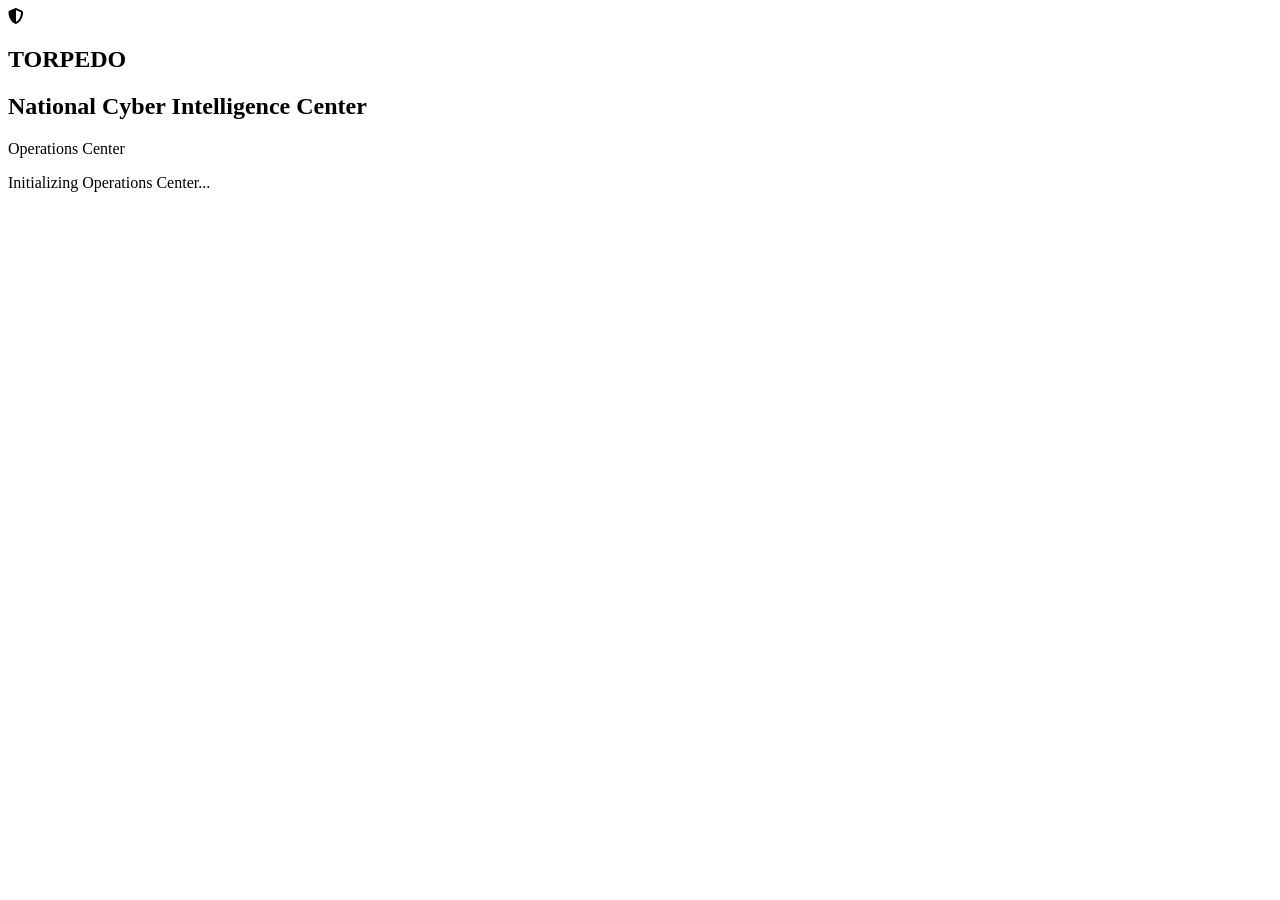
==== index.html @ 2e85b291 "Create index.html" ====
<!DOCTYPE html>
<html lang="en">

<head>

    <!-- ==========================================================
        TORPEDO v2.0.0
        National Cyber Intelligence Center
        Operations Center

        File: index.html
        Purpose: Single Page Application Shell
    =========================================================== -->

    <meta charset="UTF-8">

    <meta http-equiv="X-UA-Compatible" content="IE=edge">

    <meta name="viewport"
          content="width=device-width, initial-scale=1.0">

    <meta name="description"
          content="TORPEDO - National Cyber Intelligence Center Operations Center">

    <meta name="theme-color"
          content="#0B1220">

    <title>
        TORPEDO | National Cyber Intelligence Center | Operations Center
    </title>

    <!-- ==========================================================
        Google Fonts
    =========================================================== -->

    <link rel="preconnect"
          href="https://fonts.googleapis.com">

    <link rel="preconnect"
          href="https://fonts.gstatic.com"
          crossorigin>

    <link href="https://fonts.googleapis.com/css2?family=Inter:wght@300;400;500;600;700;800&display=swap"
          rel="stylesheet">

    <!-- ==========================================================
        Font Awesome
    =========================================================== -->

    <link rel="stylesheet"
          href="https://cdnjs.cloudflare.com/ajax/libs/font-awesome/6.7.2/css/all.min.css">

    <!-- ==========================================================
        Stylesheets
    =========================================================== -->

    <link rel="stylesheet" href="css/variables.css">
    <link rel="stylesheet" href="css/main.css">
    <link rel="stylesheet" href="css/sidebar.css">
    <link rel="stylesheet" href="css/topbar.css">
    <link rel="stylesheet" href="css/dashboard.css">
    <link rel="stylesheet" href="css/responsive.css">

</head>

<body>

    <!-- ==========================================================
        Application Shell
    =========================================================== -->

    <div id="app">

        <!-- Sidebar -->

        <aside id="sidebar-container"></aside>

        <!-- Main Application -->

        <main id="main-app">

            <!-- Top Navigation -->

            <header id="topbar-container"></header>

            <!-- Breadcrumb -->

            <section id="breadcrumb-container"></section>

            <!-- Dynamic View -->

            <section id="view-container">

                <div class="startup-screen">

                    <div class="startup-logo">

                        <i class="fa-solid fa-shield-halved"></i>

                    </div>

                    <h1>TORPEDO</h1>

                    <h2>National Cyber Intelligence Center</h2>

                    <p>Operations Center</p>

                    <div class="startup-loader">

                        <div class="spinner"></div>

                        <span>
                            Initializing Operations Center...
                        </span>

                    </div>

                </div>

            </section>

            <!-- Status Bar -->

            <footer id="statusbar-container"></footer>

        </main>

    </div>

    <!-- ==========================================================
        Global Containers
    =========================================================== -->

    <div id="modal-root"></div>

    <div id="toast-root"></div>

    <!-- ==========================================================
        JavaScript
    =========================================================== -->

    <script src="js/config.js"></script>

    <script src="js/api.js"></script>

    <script src="js/ui.js"></script>

    <script src="js/router.js"></script>

    <script src="js/app.js"></script>

</body>

</html>
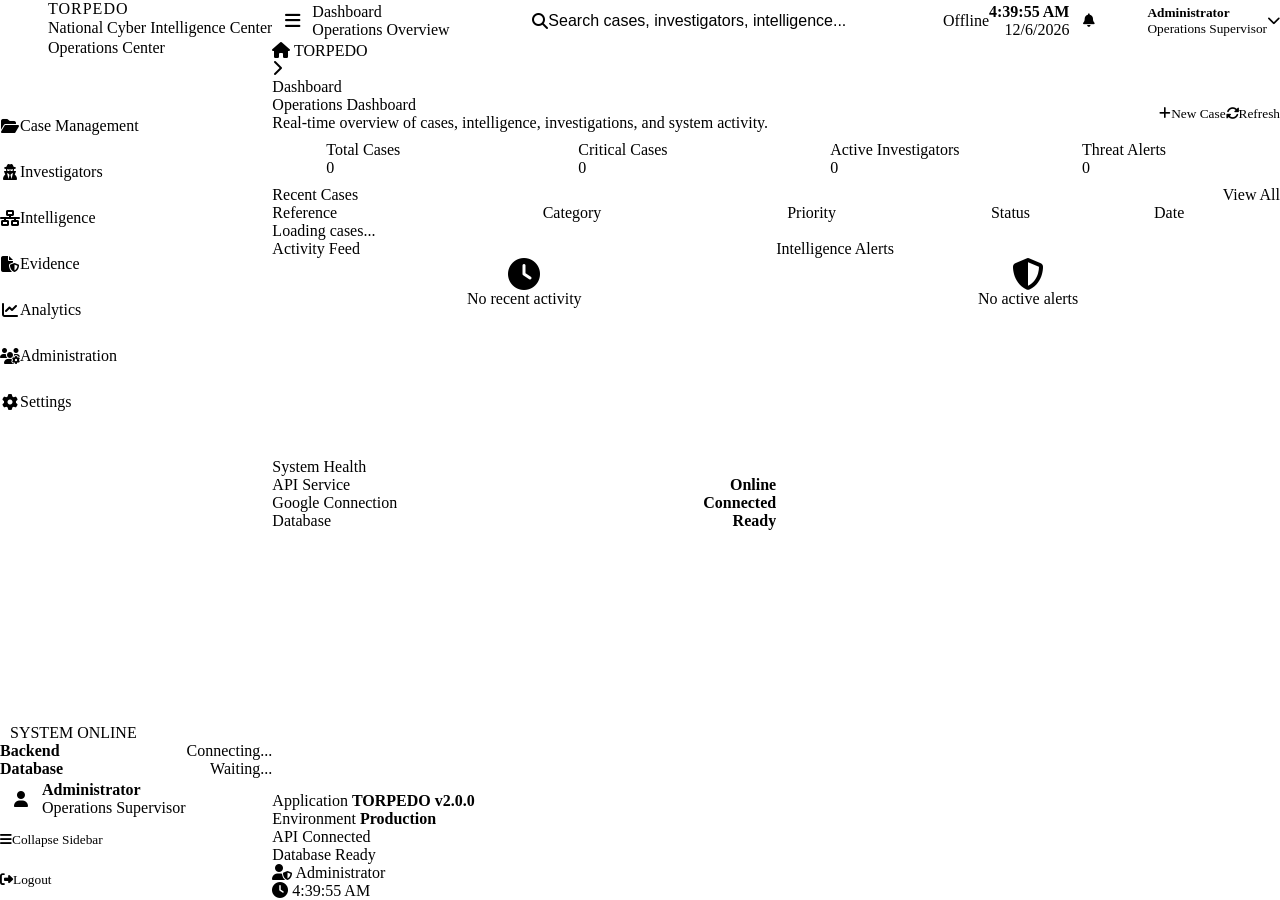
==== commit 06e46c85: "Update index.html TORPEDO v2.0.0 National Cyber Intelligence Center Operations Center" ====
--- a/index.html
+++ b/index.html
@@ -3,152 +3,215 @@
 
 <head>
 
-    <!-- ==========================================================
-        TORPEDO v2.0.0
-        National Cyber Intelligence Center
-        Operations Center
-
-        File: index.html
-        Purpose: Single Page Application Shell
-    =========================================================== -->
 
     <meta charset="UTF-8">
 
-    <meta http-equiv="X-UA-Compatible" content="IE=edge">
 
     <meta name="viewport"
           content="width=device-width, initial-scale=1.0">
 
-    <meta name="description"
-          content="TORPEDO - National Cyber Intelligence Center Operations Center">
-
-    <meta name="theme-color"
-          content="#0B1220">
 
     <title>
-        TORPEDO | National Cyber Intelligence Center | Operations Center
+        TORPEDO | Operations Center
     </title>
 
-    <!-- ==========================================================
-        Google Fonts
-    =========================================================== -->
-
-    <link rel="preconnect"
-          href="https://fonts.googleapis.com">
-
-    <link rel="preconnect"
-          href="https://fonts.gstatic.com"
-          crossorigin>
-
-    <link href="https://fonts.googleapis.com/css2?family=Inter:wght@300;400;500;600;700;800&display=swap"
-          rel="stylesheet">
-
-    <!-- ==========================================================
-        Font Awesome
-    =========================================================== -->
-
-    <link rel="stylesheet"
-          href="https://cdnjs.cloudflare.com/ajax/libs/font-awesome/6.7.2/css/all.min.css">
-
-    <!-- ==========================================================
-        Stylesheets
-    =========================================================== -->
-
-    <link rel="stylesheet" href="css/variables.css">
-    <link rel="stylesheet" href="css/main.css">
-    <link rel="stylesheet" href="css/sidebar.css">
-    <link rel="stylesheet" href="css/topbar.css">
-    <link rel="stylesheet" href="css/dashboard.css">
-    <link rel="stylesheet" href="css/responsive.css">
+
+
+    <!-- ==================================================
+         ICONS
+    =================================================== -->
+
+    <link rel="stylesheet"
+          href="https://cdnjs.cloudflare.com/ajax/libs/font-awesome/6.5.2/css/all.min.css">
+
+
+
+    <!-- ==================================================
+         CSS
+    =================================================== -->
+
+    <link rel="stylesheet"
+          href="css/main.css">
+
+    <link rel="stylesheet"
+          href="css/sidebar.css">
+
+    <link rel="stylesheet"
+          href="css/topbar.css">
+
+    <link rel="stylesheet"
+          href="css/dashboard.css">
+
+    <link rel="stylesheet"
+          href="css/cases.css">
+
+    <link rel="stylesheet"
+          href="css/investigators.css">
+
+    <link rel="stylesheet"
+          href="css/responsive.css">
+
+
 
 </head>
 
+
+
 <body>
 
-    <!-- ==========================================================
-        Application Shell
-    =========================================================== -->
-
-    <div id="app">
-
-        <!-- Sidebar -->
-
-        <aside id="sidebar-container"></aside>
-
-        <!-- Main Application -->
-
-        <main id="main-app">
-
-            <!-- Top Navigation -->
-
-            <header id="topbar-container"></header>
-
-            <!-- Breadcrumb -->
-
-            <section id="breadcrumb-container"></section>
-
-            <!-- Dynamic View -->
-
-            <section id="view-container">
-
-                <div class="startup-screen">
-
-                    <div class="startup-logo">
-
-                        <i class="fa-solid fa-shield-halved"></i>
-
-                    </div>
-
-                    <h1>TORPEDO</h1>
-
-                    <h2>National Cyber Intelligence Center</h2>
-
-                    <p>Operations Center</p>
-
-                    <div class="startup-loader">
-
-                        <div class="spinner"></div>
-
-                        <span>
-                            Initializing Operations Center...
-                        </span>
-
-                    </div>
-
-                </div>
-
-            </section>
-
-            <!-- Status Bar -->
-
-            <footer id="statusbar-container"></footer>
-
-        </main>
+
+
+<div id="app">
+
+
+
+    <!-- ==================================================
+         SIDEBAR
+    =================================================== -->
+
+
+    <aside id="sidebar-container"></aside>
+
+
+
+
+
+    <!-- ==================================================
+         MAIN APPLICATION
+    =================================================== -->
+
+
+    <main id="main-app">
+
+
+
+        <!-- TOPBAR -->
+
+        <header id="topbar-container"></header>
+
+
+
+
+
+        <!-- BREADCRUMB -->
+
+        <div id="breadcrumb-container"></div>
+
+
+
+
+
+        <!-- PAGE CONTENT -->
+
+        <section id="view-container">
+
+
+        </section>
+
+
+
+
+
+        <!-- STATUS BAR -->
+
+        <footer id="statusbar-container"></footer>
+
+
+
+    </main>
+
+
+
+
+</div>
+
+
+
+
+
+<!-- ======================================================
+     SYSTEM ELEMENTS
+======================================================= -->
+
+
+<div id="loading-overlay"
+     class="hidden">
+
+
+    <div class="loader-box">
+
+
+        <i class="fa-solid fa-shield-halved"></i>
+
+
+        <p id="loadingMessage">
+
+            Loading TORPEDO...
+
+        </p>
+
 
     </div>
 
-    <!-- ==========================================================
-        Global Containers
-    =========================================================== -->
-
-    <div id="modal-root"></div>
-
-    <div id="toast-root"></div>
-
-    <!-- ==========================================================
-        JavaScript
-    =========================================================== -->
-
-    <script src="js/config.js"></script>
-
-    <script src="js/api.js"></script>
-
-    <script src="js/ui.js"></script>
-
-    <script src="js/router.js"></script>
-
-    <script src="js/app.js"></script>
+
+</div>
+
+
+
+
+
+<div id="toast-root"></div>
+
+
+
+<div id="modal-root"></div>
+
+
+
+
+
+<!-- ======================================================
+     JAVASCRIPT CORE
+======================================================= -->
+
+
+<script src="js/config.js"></script>
+
+
+<script src="js/api.js"></script>
+
+
+<script src="js/ui.js"></script>
+
+
+<script src="js/router.js"></script>
+
+
+<script src="js/auth.js"></script>
+
+
+<script src="js/app.js"></script>
+
+
+
+
+
+<!-- ======================================================
+     MODULES
+======================================================= -->
+
+
+<script src="js/cases.js"></script>
+
+
+<script src="js/investigators.js"></script>
+
+
+<script src="js/analytics.js"></script>
+
+
 
 </body>
 
+
 </html>
--- a/css/main.css
+++ b/css/main.css
@@ -0,0 +1,540 @@
+/*
+==============================================================
+TORPEDO v2.0.0
+National Cyber Intelligence Center
+Operations Center
+
+File: main.css
+Purpose: Global Application Styling
+==============================================================
+*/
+
+
+/* ==========================================================
+   RESET
+========================================================== */
+
+*,
+*::before,
+*::after {
+
+    box-sizing: border-box;
+
+    margin: 0;
+
+    padding: 0;
+
+}
+
+
+html {
+
+    width: 100%;
+
+    height: 100%;
+
+    font-size: 16px;
+
+}
+
+
+body {
+
+    width: 100%;
+
+    height: 100%;
+
+    background: var(--color-background);
+
+    color: var(--text-primary);
+
+    font-family: var(--font-family);
+
+    font-size: var(--font-size-md);
+
+    overflow: hidden;
+
+}
+
+
+
+/* ==========================================================
+   LINKS
+========================================================== */
+
+a {
+
+    color: inherit;
+
+    text-decoration: none;
+
+}
+
+
+button {
+
+    font-family: inherit;
+
+    cursor: pointer;
+
+    border: none;
+
+}
+
+
+
+/* ==========================================================
+   APPLICATION SHELL
+========================================================== */
+
+#app {
+
+    width: 100%;
+
+    height: 100vh;
+
+    display: flex;
+
+    overflow: hidden;
+
+}
+
+
+
+#sidebar-container {
+
+    width: var(--sidebar-width);
+
+    height: 100vh;
+
+    flex-shrink: 0;
+
+    background: var(--color-sidebar);
+
+    transition: width var(--transition-normal);
+
+}
+
+
+
+#main-app {
+
+    flex: 1;
+
+    height: 100vh;
+
+    display: flex;
+
+    flex-direction: column;
+
+    min-width: 0;
+
+}
+
+
+
+/* ==========================================================
+   DYNAMIC CONTENT AREA
+========================================================== */
+
+#view-container {
+
+    flex: 1;
+
+    overflow-y: auto;
+
+    padding: var(--space-6);
+
+    background: var(--color-background);
+
+}
+
+
+
+/* Scrollbar */
+
+#view-container::-webkit-scrollbar {
+
+    width: 8px;
+
+}
+
+
+#view-container::-webkit-scrollbar-track {
+
+    background: transparent;
+
+}
+
+
+#view-container::-webkit-scrollbar-thumb {
+
+    background: var(--color-border);
+
+    border-radius: var(--radius-md);
+
+}
+
+
+
+/* ==========================================================
+   PANELS
+========================================================== */
+
+.panel {
+
+    background: var(--color-panel);
+
+    border:
+
+        var(--border-width)
+
+        var(--border-style)
+
+        var(--color-border);
+
+    border-radius: var(--radius-lg);
+
+    box-shadow: var(--shadow-md);
+
+}
+
+
+
+.panel-header {
+
+    display: flex;
+
+    align-items: center;
+
+    justify-content: space-between;
+
+    padding: var(--space-4);
+
+    border-bottom:
+
+        var(--border-width)
+
+        var(--border-style)
+
+        var(--color-border);
+
+}
+
+
+
+.panel-header h2 {
+
+    font-size: var(--font-size-lg);
+
+    font-weight: var(--weight-semibold);
+
+}
+
+
+
+/* ==========================================================
+   BUTTONS
+========================================================== */
+
+.action-button {
+
+    display: inline-flex;
+
+    align-items: center;
+
+    gap: var(--space-2);
+
+    padding:
+
+        var(--space-3)
+
+        var(--space-5);
+
+    border-radius: var(--radius-md);
+
+    background: var(--color-panel-light);
+
+    color: var(--text-primary);
+
+    transition: background var(--transition-fast);
+
+}
+
+
+
+.action-button:hover {
+
+    background: var(--color-border);
+
+}
+
+
+
+.action-button.primary {
+
+    background: var(--color-primary);
+
+}
+
+
+
+.action-button.primary:hover {
+
+    background: var(--color-primary-hover);
+
+}
+
+
+
+/* ==========================================================
+   TABLES
+========================================================== */
+
+.table-container {
+
+    width: 100%;
+
+    overflow-x: auto;
+
+}
+
+
+table {
+
+    width: 100%;
+
+    border-collapse: collapse;
+
+}
+
+
+th {
+
+    text-align: left;
+
+    color: var(--text-secondary);
+
+    font-size: var(--font-size-sm);
+
+    font-weight: var(--weight-semibold);
+
+    padding: var(--space-3);
+
+}
+
+
+
+td {
+
+    padding: var(--space-3);
+
+    border-top:
+
+        var(--border-width)
+
+        var(--border-style)
+
+        var(--color-border);
+
+    color: var(--text-primary);
+
+}
+
+
+
+/* ==========================================================
+   STATUS COLORS
+========================================================== */
+
+.online {
+
+    color: var(--color-success);
+
+}
+
+
+.warning {
+
+    color: var(--color-warning);
+
+}
+
+
+.danger {
+
+    color: var(--color-danger);
+
+}
+
+
+
+/* ==========================================================
+   EMPTY STATES
+========================================================== */
+
+.empty-state {
+
+    display: flex;
+
+    flex-direction: column;
+
+    align-items: center;
+
+    justify-content: center;
+
+    padding: var(--space-10);
+
+    color: var(--text-secondary);
+
+    text-align: center;
+
+}
+
+
+.empty-state i {
+
+    font-size: 2rem;
+
+    margin-bottom: var(--space-4);
+
+}
+
+
+
+/* ==========================================================
+   STARTUP SCREEN
+========================================================== */
+
+.startup-screen {
+
+    height: 100%;
+
+    display: flex;
+
+    flex-direction: column;
+
+    align-items: center;
+
+    justify-content: center;
+
+    color: var(--text-secondary);
+
+}
+
+
+
+.startup-logo {
+
+    width: 90px;
+
+    height: 90px;
+
+    border-radius: 50%;
+
+    display: flex;
+
+    align-items: center;
+
+    justify-content: center;
+
+    background: var(--color-primary);
+
+    color: white;
+
+    font-size: 2.5rem;
+
+    margin-bottom: var(--space-5);
+
+}
+
+
+
+.startup-screen h1 {
+
+    color: var(--text-primary);
+
+    font-size: var(--font-size-2xl);
+
+    letter-spacing: 2px;
+
+}
+
+
+.startup-screen h2 {
+
+    margin-top: var(--space-2);
+
+    font-size: var(--font-size-lg);
+
+}
+
+
+
+.startup-loader {
+
+    margin-top: var(--space-8);
+
+    display: flex;
+
+    flex-direction: column;
+
+    align-items: center;
+
+    gap: var(--space-3);
+
+}
+
+
+.spinner {
+
+    width: 36px;
+
+    height: 36px;
+
+    border-radius: 50%;
+
+    border:
+
+        4px solid
+
+        var(--color-border);
+
+    border-top-color:
+
+        var(--color-primary);
+
+    animation: spin 1s linear infinite;
+
+}
+
+
+
+@keyframes spin {
+
+    from {
+
+        transform: rotate(0deg);
+
+    }
+
+
+    to {
+
+        transform: rotate(360deg);
+
+    }
+
+}
+
+
+
+/* ==========================================================
+   HIDDEN STATE
+========================================================== */
+
+.hidden {
+
+    display: none !important;
+
+}
--- a/css/sidebar.css
+++ b/css/sidebar.css
@@ -0,0 +1,551 @@
+/*
+==============================================================
+TORPEDO v2.0.0
+National Cyber Intelligence Center
+Operations Center
+
+File: sidebar.css
+Purpose: Sidebar Navigation Styling
+==============================================================
+*/
+
+
+/* ==========================================================
+   SIDEBAR CONTAINER
+========================================================== */
+
+.sidebar {
+
+    width: var(--sidebar-width);
+
+    height: 100vh;
+
+    display: flex;
+
+    flex-direction: column;
+
+    background: var(--color-sidebar);
+
+    border-right:
+
+        var(--border-width)
+
+        var(--border-style)
+
+        var(--color-border);
+
+    color: var(--text-primary);
+
+    overflow: hidden;
+
+}
+
+
+
+/* ==========================================================
+   HEADER / BRAND
+========================================================== */
+
+.sidebar-header {
+
+    padding: var(--space-5);
+
+    border-bottom:
+
+        var(--border-width)
+
+        var(--border-style)
+
+        var(--color-border);
+
+}
+
+
+
+.brand {
+
+    display: flex;
+
+    align-items: center;
+
+    gap: var(--space-3);
+
+}
+
+
+
+.brand-logo {
+
+    width: 48px;
+
+    height: 48px;
+
+    display: flex;
+
+    align-items: center;
+
+    justify-content: center;
+
+    border-radius: var(--radius-md);
+
+    background: var(--color-primary);
+
+    color: white;
+
+    font-size: 1.5rem;
+
+    flex-shrink: 0;
+
+}
+
+
+
+.brand-details {
+
+    display: flex;
+
+    flex-direction: column;
+
+}
+
+
+
+.brand-details h1 {
+
+    font-size: var(--font-size-lg);
+
+    font-weight: var(--weight-bold);
+
+    letter-spacing: 1px;
+
+}
+
+
+
+.brand-details span {
+
+    color: var(--text-secondary);
+
+    font-size: var(--font-size-xs);
+
+    line-height: 1.3;
+
+}
+
+
+
+.brand-details small {
+
+    color: var(--text-muted);
+
+    font-size: var(--font-size-xs);
+
+}
+
+
+
+/* ==========================================================
+   SIDEBAR BODY
+========================================================== */
+
+.sidebar-body {
+
+    flex: 1;
+
+    overflow-y: auto;
+
+    padding:
+
+        var(--space-4)
+
+        var(--space-3);
+
+}
+
+
+
+.sidebar-body::-webkit-scrollbar {
+
+    width: 5px;
+
+}
+
+
+
+.sidebar-body::-webkit-scrollbar-thumb {
+
+    background: var(--color-border);
+
+    border-radius: var(--radius-md);
+
+}
+
+
+
+/* ==========================================================
+   MENU
+========================================================== */
+
+.sidebar-menu {
+
+    list-style: none;
+
+    display: flex;
+
+    flex-direction: column;
+
+    gap: var(--space-2);
+
+}
+
+
+
+.nav-link {
+
+    height: 46px;
+
+    display: flex;
+
+    align-items: center;
+
+    gap: var(--space-3);
+
+    padding:
+
+        0
+
+        var(--space-4);
+
+    border-radius: var(--radius-md);
+
+    color: var(--text-secondary);
+
+    transition:
+
+        background var(--transition-fast),
+
+        color var(--transition-fast);
+
+}
+
+
+
+.nav-link i {
+
+    width: 20px;
+
+    text-align: center;
+
+    font-size: 1rem;
+
+}
+
+
+
+.nav-link span {
+
+    font-size: var(--font-size-sm);
+
+    font-weight: var(--weight-medium);
+
+}
+
+
+
+.nav-link:hover {
+
+    background: var(--color-panel);
+
+    color: var(--text-primary);
+
+}
+
+
+
+.nav-link.active {
+
+    background: var(--color-primary);
+
+    color: white;
+
+}
+
+
+
+/* ==========================================================
+   SYSTEM STATUS CARD
+========================================================== */
+
+.sidebar-system {
+
+    padding:
+
+        var(--space-3)
+
+        var(--space-4);
+
+}
+
+
+
+.system-card {
+
+    background: var(--color-panel);
+
+    border:
+
+        var(--border-width)
+
+        var(--border-style)
+
+        var(--color-border);
+
+    border-radius: var(--radius-lg);
+
+    padding: var(--space-4);
+
+}
+
+
+
+.system-indicator {
+
+    display: flex;
+
+    align-items: center;
+
+    gap: var(--space-2);
+
+    margin-bottom: var(--space-3);
+
+}
+
+
+
+.indicator-dot {
+
+    width: 10px;
+
+    height: 10px;
+
+    border-radius: 50%;
+
+    background: var(--color-danger);
+
+}
+
+
+
+.indicator-dot.online {
+
+    background: var(--color-success);
+
+}
+
+
+
+.indicator-text {
+
+    font-size: var(--font-size-xs);
+
+    font-weight: var(--weight-semibold);
+
+}
+
+
+
+.system-details {
+
+    display: flex;
+
+    flex-direction: column;
+
+    gap: var(--space-2);
+
+}
+
+
+
+.system-details div {
+
+    display: flex;
+
+    justify-content: space-between;
+
+    font-size: var(--font-size-xs);
+
+}
+
+
+
+.system-details strong {
+
+    color: var(--text-secondary);
+
+}
+
+
+
+.system-details span {
+
+    color: var(--text-primary);
+
+}
+
+
+
+/* ==========================================================
+   USER AREA
+========================================================== */
+
+.sidebar-user {
+
+    display: flex;
+
+    align-items: center;
+
+    gap: var(--space-3);
+
+    padding:
+
+        var(--space-4);
+
+    border-top:
+
+        var(--border-width)
+
+        var(--border-style)
+
+        var(--color-border);
+
+}
+
+
+
+.user-avatar {
+
+    width: 42px;
+
+    height: 42px;
+
+    border-radius: 50%;
+
+    display: flex;
+
+    align-items: center;
+
+    justify-content: center;
+
+    background: var(--color-panel-light);
+
+    color: var(--text-primary);
+
+}
+
+
+
+.user-information {
+
+    display: flex;
+
+    flex-direction: column;
+
+}
+
+
+
+.user-information strong {
+
+    font-size: var(--font-size-sm);
+
+}
+
+
+
+.user-information small {
+
+    color: var(--text-secondary);
+
+    font-size: var(--font-size-xs);
+
+}
+
+
+
+/* ==========================================================
+   FOOTER BUTTONS
+========================================================== */
+
+.sidebar-footer {
+
+    padding: var(--space-4);
+
+    border-top:
+
+        var(--border-width)
+
+        var(--border-style)
+
+        var(--color-border);
+
+    display: flex;
+
+    flex-direction: column;
+
+    gap: var(--space-2);
+
+}
+
+
+
+.sidebar-button {
+
+    width: 100%;
+
+    height: 40px;
+
+    display: flex;
+
+    align-items: center;
+
+    gap: var(--space-3);
+
+    padding:
+
+        0
+
+        var(--space-3);
+
+    border-radius: var(--radius-md);
+
+    background: transparent;
+
+    color: var(--text-secondary);
+
+    transition:
+
+        background var(--transition-fast),
+
+        color var(--transition-fast);
+
+}
+
+
+
+.sidebar-button:hover {
+
+    background: var(--color-panel);
+
+    color: var(--text-primary);
+
+}
+
+
+
+.sidebar-button.danger:hover {
+
+    background: rgba(220,38,38,0.15);
+
+    color: var(--color-danger);
+
+}
--- a/css/topbar.css
+++ b/css/topbar.css
@@ -0,0 +1,567 @@
+/*
+==============================================================
+TORPEDO v2.0.0
+National Cyber Intelligence Center
+Operations Center
+
+File: topbar.css
+Purpose: Top Navigation Styling
+==============================================================
+*/
+
+
+/* ==========================================================
+   TOPBAR CONTAINER
+========================================================== */
+
+.topbar {
+
+    height: var(--topbar-height);
+
+    display: flex;
+
+    align-items: center;
+
+    justify-content: space-between;
+
+    gap: var(--space-4);
+
+    padding:
+
+        0
+
+        var(--space-6);
+
+    background: var(--color-sidebar);
+
+    border-bottom:
+
+        var(--border-width)
+
+        var(--border-style)
+
+        var(--color-border);
+
+    flex-shrink: 0;
+
+}
+
+
+
+/* ==========================================================
+   LEFT SECTION
+========================================================== */
+
+.topbar-left {
+
+    display: flex;
+
+    align-items: center;
+
+    gap: var(--space-4);
+
+    min-width: 260px;
+
+}
+
+
+
+.topbar-button {
+
+    width: 40px;
+
+    height: 40px;
+
+    display: flex;
+
+    align-items: center;
+
+    justify-content: center;
+
+    border-radius: var(--radius-md);
+
+    background: transparent;
+
+    color: var(--text-secondary);
+
+    font-size: 1.1rem;
+
+    transition:
+
+        background var(--transition-fast),
+
+        color var(--transition-fast);
+
+}
+
+
+
+.topbar-button:hover {
+
+    background: var(--color-panel);
+
+    color: var(--text-primary);
+
+}
+
+
+
+.page-title {
+
+    display: flex;
+
+    flex-direction: column;
+
+}
+
+
+
+.page-title h1 {
+
+    font-size: var(--font-size-lg);
+
+    font-weight: var(--weight-semibold);
+
+    color: var(--text-primary);
+
+}
+
+
+
+.page-title span {
+
+    color: var(--text-secondary);
+
+    font-size: var(--font-size-xs);
+
+}
+
+
+
+/* ==========================================================
+   SEARCH
+========================================================== */
+
+.topbar-search {
+
+    flex: 1;
+
+    display: flex;
+
+    justify-content: center;
+
+}
+
+
+
+.search-box {
+
+    width: 100%;
+
+    max-width: 520px;
+
+    height: 42px;
+
+    display: flex;
+
+    align-items: center;
+
+    gap: var(--space-3);
+
+    padding:
+
+        0
+
+        var(--space-4);
+
+    background: var(--color-panel);
+
+    border:
+
+        var(--border-width)
+
+        var(--border-style)
+
+        var(--color-border);
+
+    border-radius: var(--radius-lg);
+
+}
+
+
+
+.search-box i {
+
+    color: var(--text-secondary);
+
+}
+
+
+
+.search-box input {
+
+    width: 100%;
+
+    background: transparent;
+
+    border: none;
+
+    outline: none;
+
+    color: var(--text-primary);
+
+    font-size: var(--font-size-sm);
+
+}
+
+
+
+.search-box input::placeholder {
+
+    color: var(--text-muted);
+
+}
+
+
+
+/* ==========================================================
+   RIGHT SECTION
+========================================================== */
+
+.topbar-right {
+
+    display: flex;
+
+    align-items: center;
+
+    gap: var(--space-4);
+
+}
+
+
+
+/* ==========================================================
+   CONNECTION STATUS
+========================================================== */
+
+.connection-status {
+
+    display: flex;
+
+    align-items: center;
+
+    gap: var(--space-2);
+
+    font-size: var(--font-size-sm);
+
+    color: var(--text-secondary);
+
+}
+
+
+
+.status-dot {
+
+    width: 9px;
+
+    height: 9px;
+
+    border-radius: 50%;
+
+    background: var(--color-danger);
+
+}
+
+
+
+.status-dot.online {
+
+    background: var(--color-success);
+
+}
+
+
+
+/* ==========================================================
+   CLOCK
+========================================================== */
+
+.system-clock {
+
+    display: flex;
+
+    flex-direction: column;
+
+    align-items: flex-end;
+
+}
+
+
+
+.system-clock strong {
+
+    font-size: var(--font-size-sm);
+
+}
+
+
+
+.system-clock small {
+
+    color: var(--text-secondary);
+
+    font-size: var(--font-size-xs);
+
+}
+
+
+
+/* ==========================================================
+   ICON BUTTONS
+========================================================== */
+
+.topbar-icon {
+
+    position: relative;
+
+    width: 40px;
+
+    height: 40px;
+
+    display: flex;
+
+    align-items: center;
+
+    justify-content: center;
+
+    border-radius: var(--radius-md);
+
+    background: transparent;
+
+    color: var(--text-secondary);
+
+}
+
+
+
+.topbar-icon:hover {
+
+    background: var(--color-panel);
+
+    color: var(--text-primary);
+
+}
+
+
+
+.notification-badge {
+
+    position: absolute;
+
+    top: 2px;
+
+    right: 2px;
+
+    min-width: 16px;
+
+    height: 16px;
+
+    padding: 0 4px;
+
+    display: flex;
+
+    align-items: center;
+
+    justify-content: center;
+
+    border-radius: 20px;
+
+    background: var(--color-danger);
+
+    color: white;
+
+    font-size: 10px;
+
+    font-weight: var(--weight-bold);
+
+}
+
+
+
+/* ==========================================================
+   USER MENU
+========================================================== */
+
+.user-menu {
+
+    position: relative;
+
+}
+
+
+
+.user-button {
+
+    display: flex;
+
+    align-items: center;
+
+    gap: var(--space-3);
+
+    background: transparent;
+
+    color: var(--text-primary);
+
+}
+
+
+
+.user-avatar-small {
+
+    width: 38px;
+
+    height: 38px;
+
+    display: flex;
+
+    align-items: center;
+
+    justify-content: center;
+
+    border-radius: 50%;
+
+    background: var(--color-primary);
+
+    color: white;
+
+}
+
+
+
+.user-details {
+
+    display: flex;
+
+    flex-direction: column;
+
+    text-align: left;
+
+}
+
+
+
+.user-details strong {
+
+    font-size: var(--font-size-sm);
+
+}
+
+
+
+.user-details small {
+
+    color: var(--text-secondary);
+
+    font-size: var(--font-size-xs);
+
+}
+
+
+
+/* ==========================================================
+   DROPDOWN
+========================================================== */
+
+.user-dropdown {
+
+    position: absolute;
+
+    top: calc(100% + 10px);
+
+    right: 0;
+
+    width: 220px;
+
+    padding: var(--space-3);
+
+    background: var(--color-panel);
+
+    border:
+
+        var(--border-width)
+
+        var(--border-style)
+
+        var(--color-border);
+
+    border-radius: var(--radius-lg);
+
+    box-shadow: var(--shadow-lg);
+
+    display: none;
+
+    z-index: var(--z-topbar);
+
+}
+
+
+
+.user-dropdown.active {
+
+    display: block;
+
+}
+
+
+
+.user-dropdown a,
+
+.user-dropdown button {
+
+    width: 100%;
+
+    display: flex;
+
+    align-items: center;
+
+    gap: var(--space-3);
+
+    padding: var(--space-3);
+
+    background: transparent;
+
+    color: var(--text-secondary);
+
+    border-radius: var(--radius-md);
+
+}
+
+
+
+.user-dropdown a:hover,
+
+.user-dropdown button:hover {
+
+    background: var(--color-panel-light);
+
+    color: var(--text-primary);
+
+}
+
+
+
+.user-dropdown hr {
+
+    border: 0;
+
+    border-top:
+
+        var(--border-width)
+
+        var(--border-style)
+
+        var(--color-border);
+
+    margin: var(--space-2) 0;
+
+}
--- a/css/dashboard.css
+++ b/css/dashboard.css
@@ -0,0 +1,497 @@
+/*
+==============================================================
+TORPEDO v2.0.0
+National Cyber Intelligence Center
+Operations Center
+
+File: dashboard.css
+Purpose: Dashboard View Styling
+==============================================================
+*/
+
+
+/* ==========================================================
+   DASHBOARD CONTAINER
+========================================================== */
+
+.dashboard {
+
+    width: 100%;
+
+}
+
+
+
+/* ==========================================================
+   HEADER
+========================================================== */
+
+.dashboard-header {
+
+    display: flex;
+
+    align-items: center;
+
+    justify-content: space-between;
+
+    gap: var(--space-4);
+
+    margin-bottom: var(--space-6);
+
+}
+
+
+
+.dashboard-header h1 {
+
+    font-size: var(--font-size-2xl);
+
+    font-weight: var(--weight-bold);
+
+}
+
+
+
+.dashboard-header p {
+
+    margin-top: var(--space-2);
+
+    color: var(--text-secondary);
+
+    font-size: var(--font-size-sm);
+
+}
+
+
+
+.dashboard-actions {
+
+    display: flex;
+
+    align-items: center;
+
+    gap: var(--space-3);
+
+}
+
+
+
+/* ==========================================================
+   STAT CARDS
+========================================================== */
+
+.stats-grid {
+
+    display: grid;
+
+    grid-template-columns:
+
+        repeat(4, minmax(0, 1fr));
+
+    gap:
+
+        var(--space-4);
+
+    margin-bottom:
+
+        var(--space-6);
+
+}
+
+
+
+.stat-card {
+
+    display: flex;
+
+    align-items: center;
+
+    gap: var(--space-4);
+
+    padding: var(--space-5);
+
+    background: var(--color-panel);
+
+    border:
+
+        var(--border-width)
+
+        var(--border-style)
+
+        var(--color-border);
+
+    border-radius: var(--radius-lg);
+
+    box-shadow: var(--shadow-md);
+
+}
+
+
+
+.stat-icon {
+
+    width: 54px;
+
+    height: 54px;
+
+    display: flex;
+
+    align-items: center;
+
+    justify-content: center;
+
+    border-radius: var(--radius-lg);
+
+    color: white;
+
+    font-size: 1.3rem;
+
+}
+
+
+
+.stat-icon.blue {
+
+    background: var(--color-primary);
+
+}
+
+
+
+.stat-icon.orange {
+
+    background: var(--color-warning);
+
+}
+
+
+
+.stat-icon.green {
+
+    background: var(--color-success);
+
+}
+
+
+
+.stat-icon.red {
+
+    background: var(--color-danger);
+
+}
+
+
+
+.stat-content {
+
+    display: flex;
+
+    flex-direction: column;
+
+}
+
+
+
+.stat-content span {
+
+    color: var(--text-secondary);
+
+    font-size: var(--font-size-sm);
+
+}
+
+
+
+.stat-content strong {
+
+    margin-top: var(--space-1);
+
+    font-size: var(--font-size-2xl);
+
+    font-weight: var(--weight-bold);
+
+}
+
+
+
+/* ==========================================================
+   DASHBOARD GRID
+========================================================== */
+
+.dashboard-grid {
+
+    display: grid;
+
+    grid-template-columns:
+
+        repeat(2, minmax(0, 1fr));
+
+    gap: var(--space-5);
+
+}
+
+
+
+.dashboard-grid .large {
+
+    grid-column:
+
+        span 2;
+
+}
+
+
+
+/* ==========================================================
+   PANEL CONTENT
+========================================================== */
+
+.panel {
+
+    overflow: hidden;
+
+}
+
+
+
+.panel-link {
+
+    background: transparent;
+
+    color: var(--color-primary);
+
+    font-size: var(--font-size-sm);
+
+}
+
+
+
+.panel-link:hover {
+
+    text-decoration: underline;
+
+}
+
+
+
+/* ==========================================================
+   TABLE
+========================================================== */
+
+.dashboard-table th {
+
+    background:
+
+        rgba(255,255,255,0.02);
+
+}
+
+
+
+.dashboard-table tbody tr {
+
+    transition:
+
+        background var(--transition-fast);
+
+}
+
+
+
+.dashboard-table tbody tr:hover {
+
+    background:
+
+        rgba(255,255,255,0.03);
+
+}
+
+
+
+/* ==========================================================
+   ACTIVITY FEED
+========================================================== */
+
+.activity-feed {
+
+    min-height: 200px;
+
+    padding: var(--space-4);
+
+}
+
+
+
+.activity-item {
+
+    display: flex;
+
+    align-items: flex-start;
+
+    gap: var(--space-3);
+
+    padding-bottom: var(--space-4);
+
+}
+
+
+
+.activity-icon {
+
+    width: 34px;
+
+    height: 34px;
+
+    display: flex;
+
+    align-items: center;
+
+    justify-content: center;
+
+    border-radius: 50%;
+
+    background: var(--color-primary);
+
+    color: white;
+
+}
+
+
+
+.activity-content {
+
+    display: flex;
+
+    flex-direction: column;
+
+}
+
+
+
+.activity-content strong {
+
+    font-size: var(--font-size-sm);
+
+}
+
+
+
+.activity-content span {
+
+    color: var(--text-secondary);
+
+    font-size: var(--font-size-xs);
+
+}
+
+
+
+/* ==========================================================
+   INTELLIGENCE ALERTS
+========================================================== */
+
+.alert-item {
+
+    display: flex;
+
+    align-items: center;
+
+    justify-content: space-between;
+
+    padding: var(--space-4);
+
+    border-bottom:
+
+        var(--border-width)
+
+        var(--border-style)
+
+        var(--color-border);
+
+}
+
+
+
+.alert-item:last-child {
+
+    border-bottom: none;
+
+}
+
+
+
+.alert-critical {
+
+    border-left:
+
+        4px solid
+
+        var(--color-danger);
+
+}
+
+
+
+.alert-warning {
+
+    border-left:
+
+        4px solid
+
+        var(--color-warning);
+
+}
+
+
+
+/* ==========================================================
+   SYSTEM HEALTH
+========================================================== */
+
+.health-list {
+
+    padding: var(--space-4);
+
+    display: flex;
+
+    flex-direction: column;
+
+    gap: var(--space-3);
+
+}
+
+
+
+.health-item {
+
+    display: flex;
+
+    align-items: center;
+
+    justify-content: space-between;
+
+    padding: var(--space-3);
+
+    background: var(--color-panel-light);
+
+    border-radius: var(--radius-md);
+
+}
+
+
+
+.health-item span {
+
+    color: var(--text-secondary);
+
+    font-size: var(--font-size-sm);
+
+}
+
+
+
+.health-item strong {
+
+    font-size: var(--font-size-sm);
+
+}
--- a/css/responsive.css
+++ b/css/responsive.css
@@ -0,0 +1,291 @@
+/*
+==============================================================
+TORPEDO v2.0.0
+National Cyber Intelligence Center
+Operations Center
+
+File: responsive.css
+Purpose: Responsive Layout Rules
+==============================================================
+*/
+
+
+/* ==========================================================
+   LARGE TABLETS / SMALL LAPTOPS
+========================================================== */
+
+@media (max-width: 1200px) {
+
+
+    .stats-grid {
+
+        grid-template-columns:
+
+            repeat(2, minmax(0, 1fr));
+
+    }
+
+
+    .dashboard-grid {
+
+        grid-template-columns:
+
+            1fr;
+
+    }
+
+
+    .dashboard-grid .large {
+
+        grid-column:
+
+            span 1;
+
+    }
+
+
+    .topbar-search {
+
+        display: none;
+
+    }
+
+
+}
+
+
+
+/* ==========================================================
+   TABLETS
+========================================================== */
+
+@media (max-width: 900px) {
+
+
+    body {
+
+        overflow: auto;
+
+    }
+
+
+
+    #app {
+
+        overflow: visible;
+
+    }
+
+
+
+    #sidebar-container {
+
+        position: fixed;
+
+        left: -100%;
+
+        top: 0;
+
+        z-index: var(--z-sidebar);
+
+        transition:
+
+            left var(--transition-normal);
+
+    }
+
+
+
+    #sidebar-container.open {
+
+        left: 0;
+
+    }
+
+
+
+    #main-app {
+
+        width: 100%;
+
+    }
+
+
+
+    .topbar {
+
+        padding:
+
+            0
+
+            var(--space-4);
+
+    }
+
+
+
+    .page-title span {
+
+        display: none;
+
+    }
+
+
+
+    #view-container {
+
+        padding: var(--space-4);
+
+    }
+
+
+
+}
+
+
+
+/* ==========================================================
+   MOBILE
+========================================================== */
+
+@media (max-width: 600px) {
+
+
+
+    .stats-grid {
+
+        grid-template-columns:
+
+            1fr;
+
+    }
+
+
+
+    .dashboard-header {
+
+        flex-direction: column;
+
+        align-items: flex-start;
+
+    }
+
+
+
+    .dashboard-actions {
+
+        width: 100%;
+
+    }
+
+
+
+    .dashboard-actions button {
+
+        flex: 1;
+
+    }
+
+
+
+    .topbar {
+
+        height: auto;
+
+        min-height: var(--topbar-height);
+
+    }
+
+
+
+    .topbar-right {
+
+        gap: var(--space-2);
+
+    }
+
+
+
+    .connection-status {
+
+        display: none;
+
+    }
+
+
+
+    .system-clock {
+
+        display: none;
+
+    }
+
+
+
+    .user-details {
+
+        display: none;
+
+    }
+
+
+
+    .panel-header {
+
+        padding: var(--space-3);
+
+    }
+
+
+
+    .dashboard-table {
+
+        min-width: 650px;
+
+    }
+
+
+
+}
+
+
+
+/* ==========================================================
+   SMALL MOBILE
+========================================================== */
+
+@media (max-width: 400px) {
+
+
+
+    .topbar-button {
+
+        width: 36px;
+
+        height: 36px;
+
+    }
+
+
+
+    .user-avatar-small {
+
+        width: 34px;
+
+        height: 34px;
+
+    }
+
+
+
+    .dashboard-header h1 {
+
+        font-size:
+
+            var(--font-size-xl);
+
+    }
+
+
+
+}
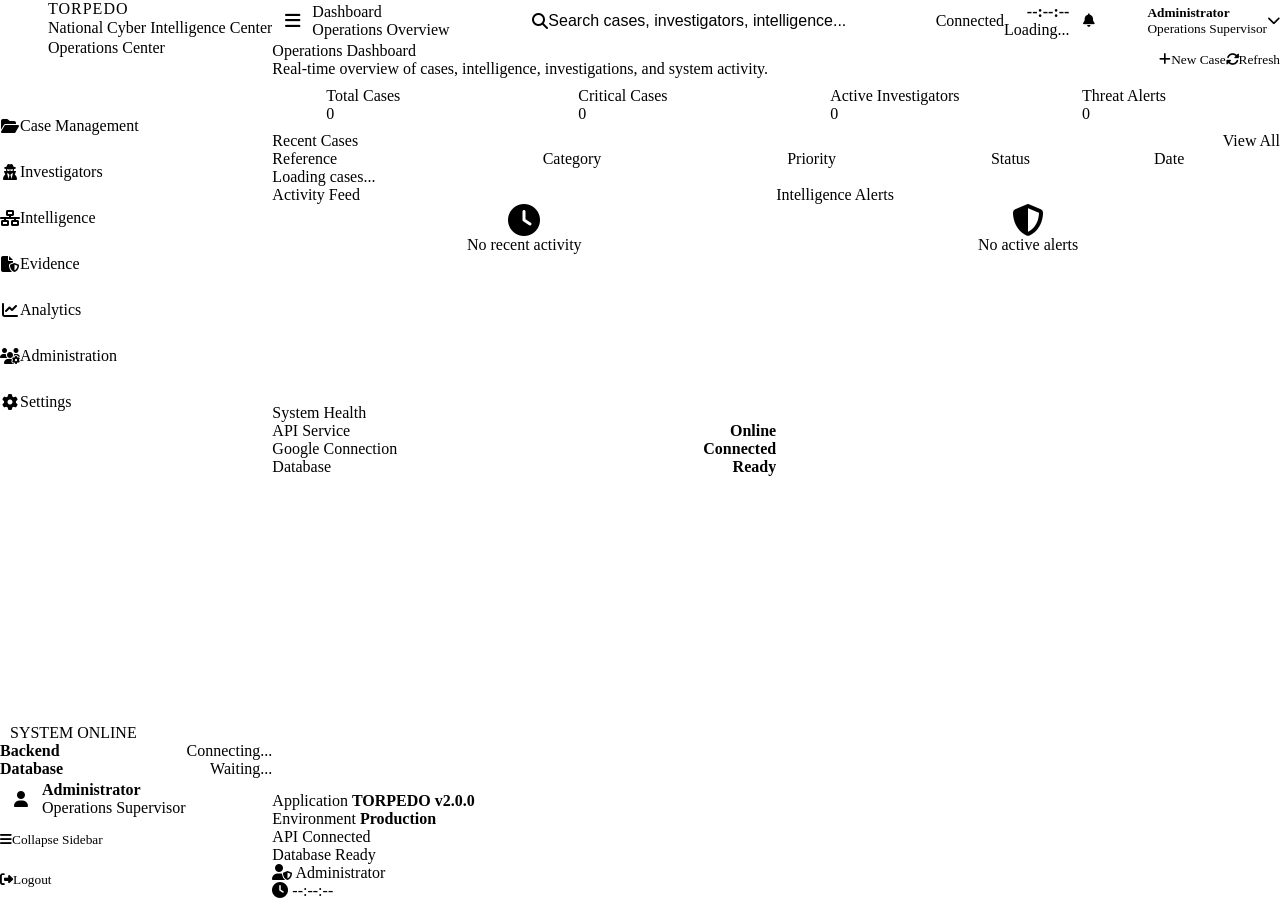
==== commit c1051ccd: "Update index.html" ====
--- a/index.html
+++ b/index.html
@@ -210,6 +210,9 @@
 <script src="js/analytics.js"></script>
 
 
+<script src="js/evidence.js"></script>
+
+
 
 </body>
 
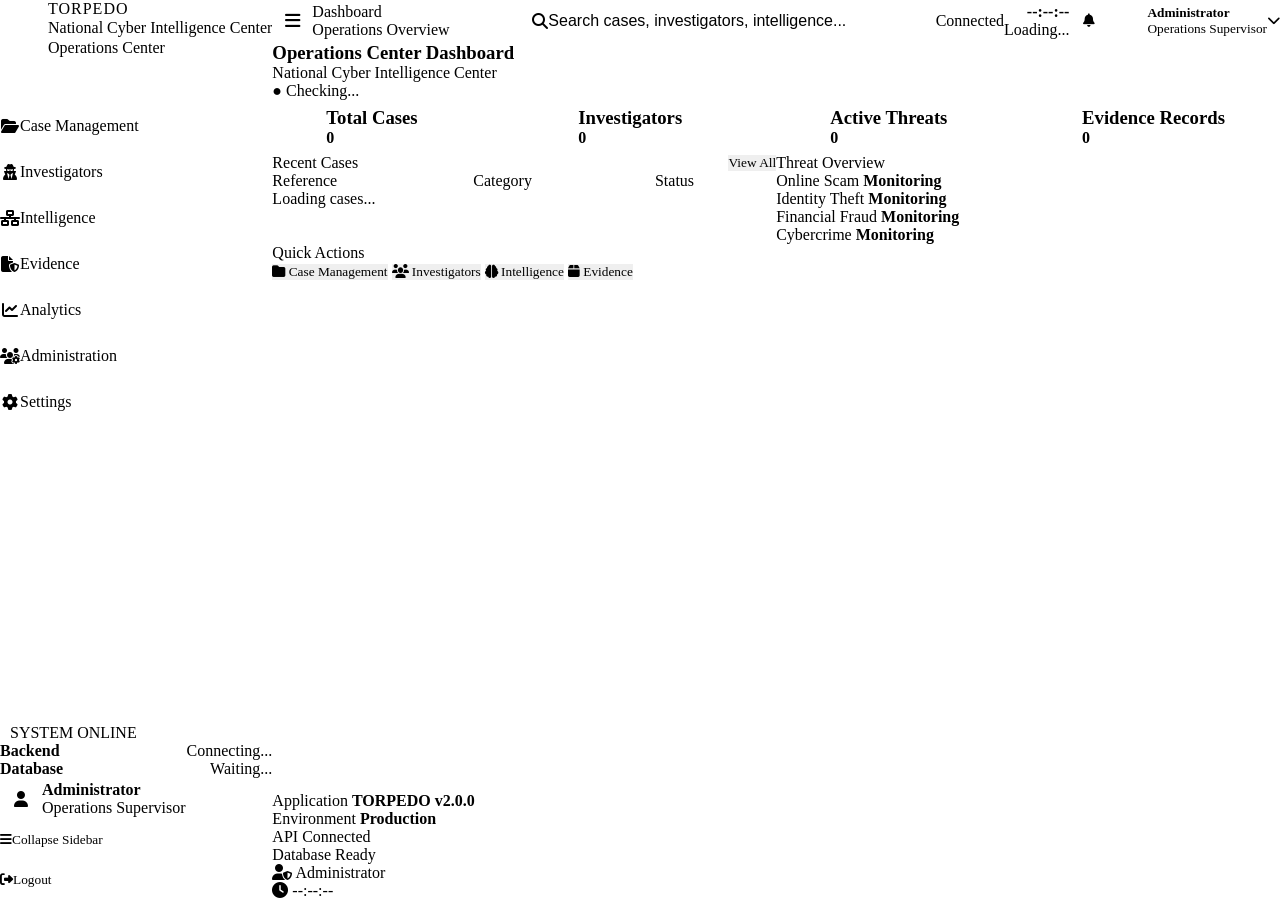
==== commit e510bec3: "Update index.html" ====
--- a/index.html
+++ b/index.html
@@ -210,10 +210,18 @@
 <script src="js/analytics.js"></script>
 
 
+<script src="js/intelligence.js"></script>
+
+
 <script src="js/evidence.js"></script>
 
 
-
+<script src="js/admin.js"></script>
+
+    
+<script src="js/settings.js"></script>
+
+    
 </body>
 
 
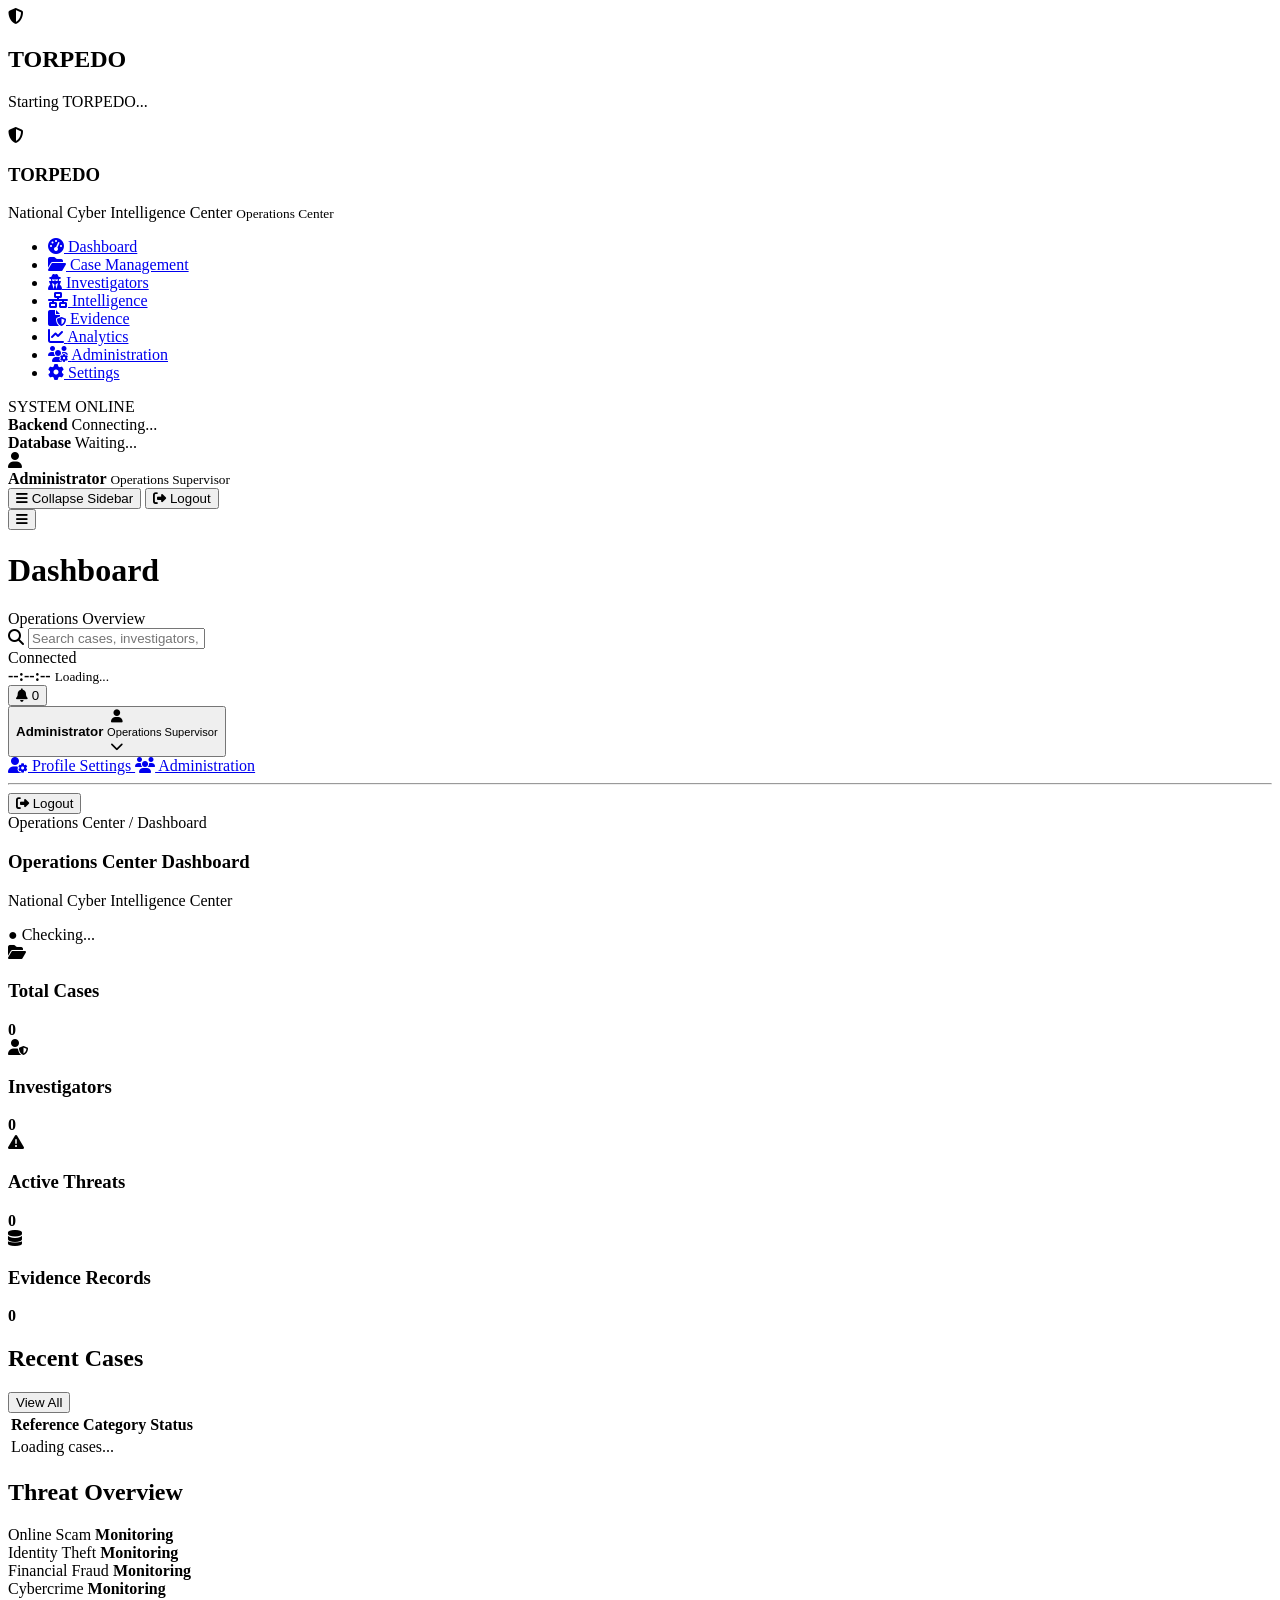
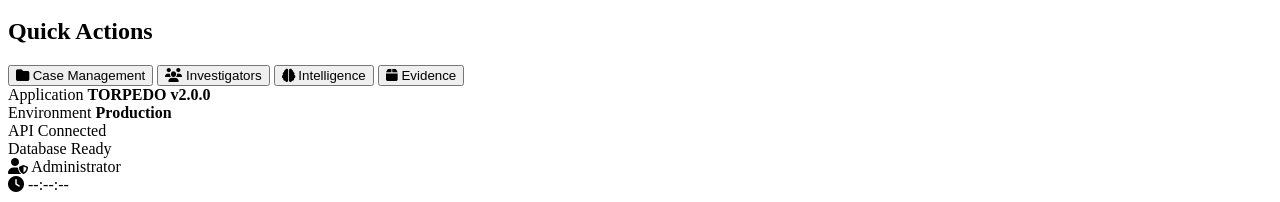
==== commit d123b685: "Update index.html" ====
--- a/index.html
+++ b/index.html
@@ -1,55 +1,42 @@
 <!DOCTYPE html>
+
 <html lang="en">
 
+
 <head>
 
 
-    <meta charset="UTF-8">
-
-
-    <meta name="viewport"
-          content="width=device-width, initial-scale=1.0">
-
-
-    <title>
-        TORPEDO | Operations Center
-    </title>
-
-
-
-    <!-- ==================================================
-         ICONS
-    =================================================== -->
-
-    <link rel="stylesheet"
-          href="https://cdnjs.cloudflare.com/ajax/libs/font-awesome/6.5.2/css/all.min.css">
-
-
-
-    <!-- ==================================================
-         CSS
-    =================================================== -->
-
-    <link rel="stylesheet"
-          href="css/main.css">
-
-    <link rel="stylesheet"
-          href="css/sidebar.css">
-
-    <link rel="stylesheet"
-          href="css/topbar.css">
-
-    <link rel="stylesheet"
-          href="css/dashboard.css">
-
-    <link rel="stylesheet"
-          href="css/cases.css">
-
-    <link rel="stylesheet"
-          href="css/investigators.css">
-
-    <link rel="stylesheet"
-          href="css/responsive.css">
+<meta charset="UTF-8">
+
+
+<meta name="viewport" content="width=device-width, initial-scale=1.0">
+
+
+<title>
+
+TORPEDO | NCIC Operations Center
+
+</title>
+
+
+
+<!-- ICONS -->
+
+<link
+
+rel="stylesheet"
+
+href="https://cdnjs.cloudflare.com/ajax/libs/font-awesome/6.5.0/css/all.min.css">
+
+
+
+<!-- MAIN STYLE -->
+
+<link
+
+rel="stylesheet"
+
+href="css/style.css">
 
 
 
@@ -57,37 +44,133 @@
 
 
 
+
+
+
 <body>
 
 
 
-<div id="app">
-
-
-
-    <!-- ==================================================
-         SIDEBAR
-    =================================================== -->
-
-
-    <aside id="sidebar-container"></aside>
-
-
-
-
-
-    <!-- ==================================================
-         MAIN APPLICATION
-    =================================================== -->
-
-
-    <main id="main-app">
+
+
+<!-- LOADING SCREEN -->
+
+
+<div id="loading-overlay" class="hidden">
+
+
+
+    <div class="loading-box">
+
+
+        <i class="fa-solid fa-shield-halved"></i>
+
+
+        <h2>
+
+            TORPEDO
+
+        </h2>
+
+
+        <p id="loadingMessage">
+
+            Starting Operations Center...
+
+        </p>
+
+
+    </div>
+
+
+
+</div>
+
+
+
+
+
+
+
+
+<!-- TOAST HOLDER -->
+
+
+<div id="toast-root"></div>
+
+
+
+
+
+
+
+<!-- MODAL HOLDER -->
+
+
+<div id="modal-root"></div>
+
+
+
+
+
+
+
+
+<!-- APPLICATION FRAME -->
+
+
+<div class="app-container">
+
+
+
+
+
+    <!-- SIDEBAR -->
+
+
+    <aside class="sidebar">
+
+
+        <div id="sidebar-container">
+
+
+        </div>
+
+
+    </aside>
+
+
+
+
+
+
+
+
+    <!-- MAIN AREA -->
+
+
+    <main class="main-area">
+
+
 
 
 
         <!-- TOPBAR -->
 
-        <header id="topbar-container"></header>
+
+        <header class="topbar">
+
+
+            <div id="topbar-container">
+
+
+            </div>
+
+
+        </header>
+
+
+
 
 
 
@@ -95,26 +178,68 @@
 
         <!-- BREADCRUMB -->
 
-        <div id="breadcrumb-container"></div>
-
-
-
-
-
-        <!-- PAGE CONTENT -->
+
+        <div class="breadcrumb">
+
+
+            <span>
+
+                Operations Center
+
+            </span>
+
+
+            /
+
+            <span id="breadcrumb">
+
+                Dashboard
+
+            </span>
+
+
+        </div>
+
+
+
+
+
+
+
+
+        <!-- CONTENT -->
+
 
         <section id="view-container">
 
 
+            Loading TORPEDO...
+
+
         </section>
 
 
 
 
 
+
+
+
         <!-- STATUS BAR -->
 
-        <footer id="statusbar-container"></footer>
+
+        <footer>
+
+
+            <div id="statusbar-container">
+
+
+            </div>
+
+
+        </footer>
+
+
 
 
 
@@ -123,57 +248,18 @@
 
 
 
+
 </div>
 
 
 
 
 
-<!-- ======================================================
-     SYSTEM ELEMENTS
-======================================================= -->
-
-
-<div id="loading-overlay"
-     class="hidden">
-
-
-    <div class="loader-box">
-
-
-        <i class="fa-solid fa-shield-halved"></i>
-
-
-        <p id="loadingMessage">
-
-            Loading TORPEDO...
-
-        </p>
-
-
-    </div>
-
-
-</div>
-
-
-
-
-
-<div id="toast-root"></div>
-
-
-
-<div id="modal-root"></div>
-
-
-
-
-
-<!-- ======================================================
-     JAVASCRIPT CORE
-======================================================= -->
-
+
+
+
+
+<!-- CORE -->
 
 <script src="js/config.js"></script>
 
@@ -196,10 +282,8 @@
 
 
 
-<!-- ======================================================
-     MODULES
-======================================================= -->
-
+
+<!-- MODULES -->
 
 <script src="js/cases.js"></script>
 
@@ -207,21 +291,24 @@
 <script src="js/investigators.js"></script>
 
 
+<script src="js/intelligence.js"></script>
+
+
 <script src="js/analytics.js"></script>
 
 
-<script src="js/intelligence.js"></script>
-
-
 <script src="js/evidence.js"></script>
 
 
 <script src="js/admin.js"></script>
 
-    
+
 <script src="js/settings.js"></script>
 
-    
+
+
+
+
 </body>
 
 
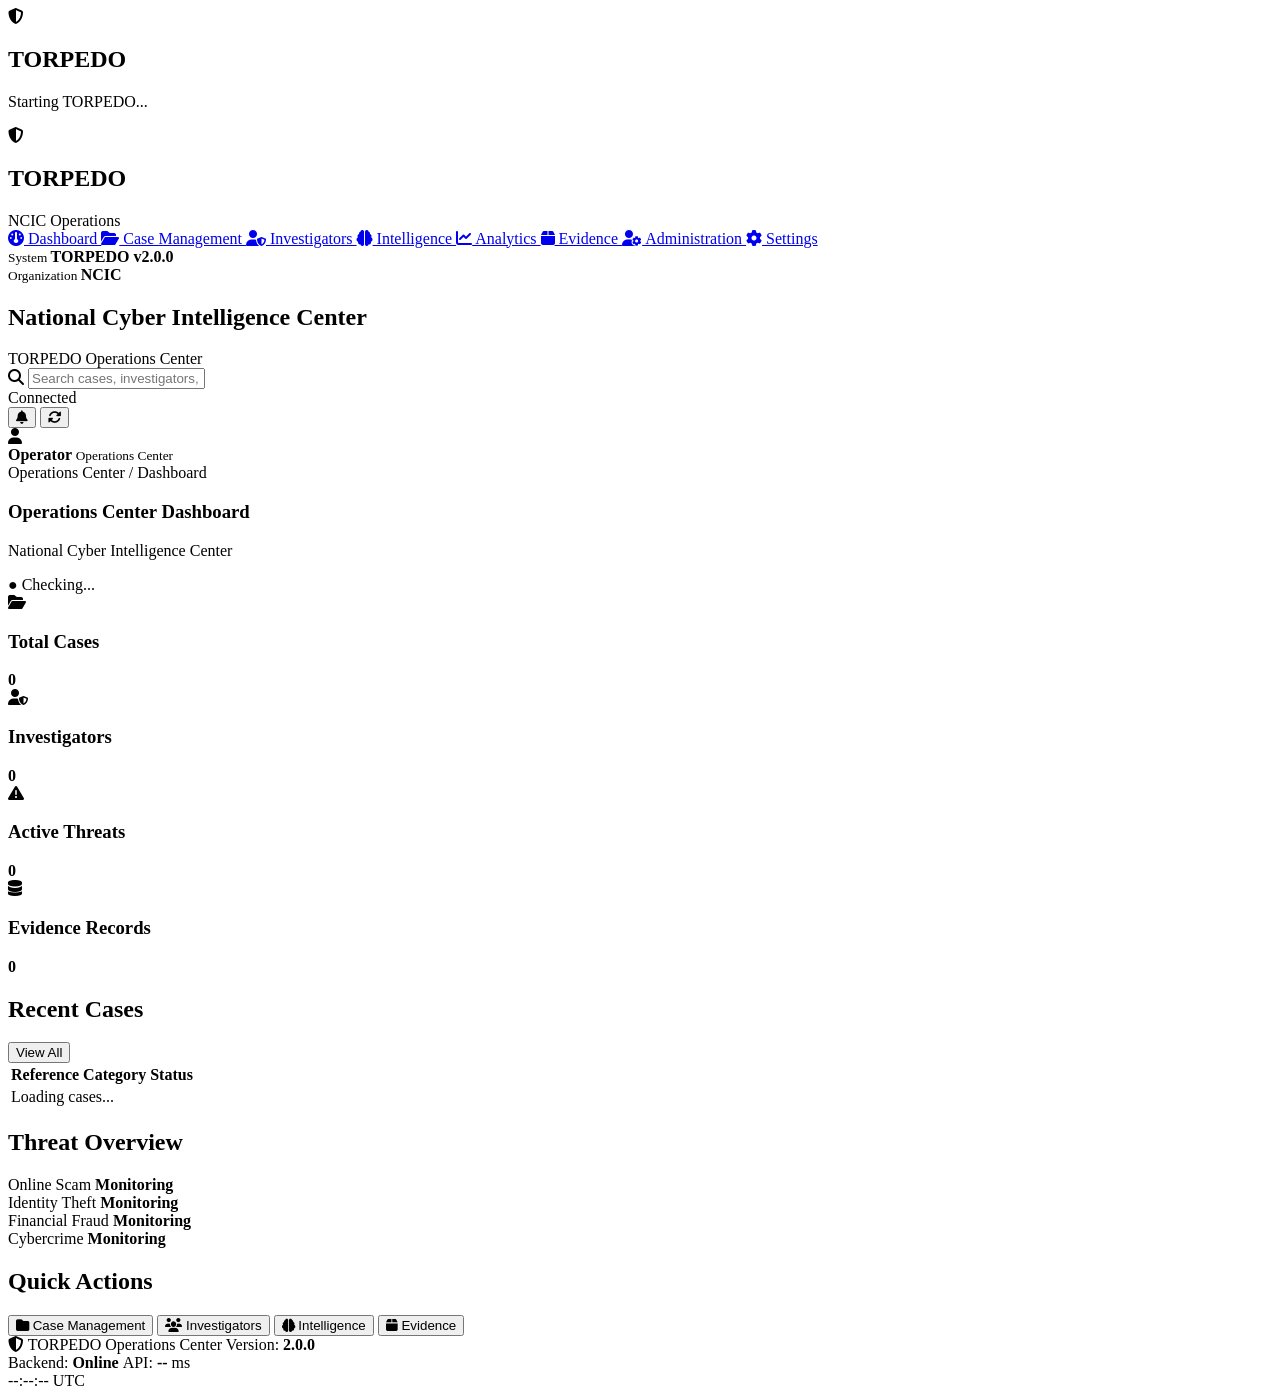
==== commit 13168603: "Update index.html" ====
--- a/index.html
+++ b/index.html
@@ -32,12 +32,7 @@
 
 <!-- MAIN STYLE -->
 
-<link
-
-rel="stylesheet"
-
-href="css/style.css">
-
+<link rel="stylesheet" href="css/app.css">
 
 
 </head>
